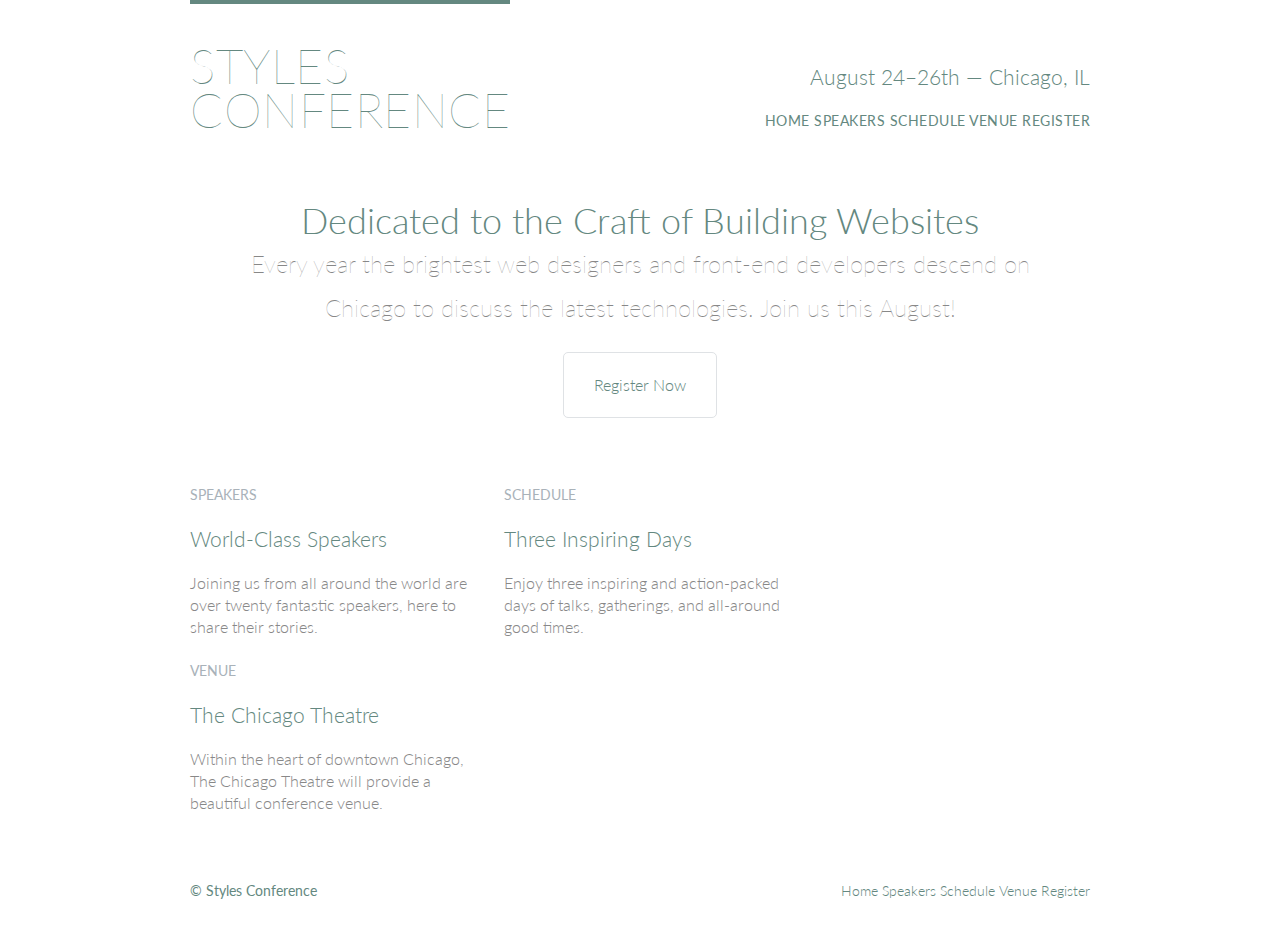
==== beginner/index.html @ 76c5404a "tutorial 1-6" ====
<!DOCTYPE html>
<html lang="en">
  <head>
    <meta charset="utf-8" />
    <title>Styles Conference</title>
    <link rel="stylesheet" href="assets/css/main.css" />
    <link
      rel="stylesheet"
      href="https://fonts.googleapis.com/css?family=Lato:100,300,400"
    />
  </head>
  <body>
    <header class="container group">
      <h1 class="logo">
        <a href="index.html"
          >Styles <br />
          Conference</a
        >
      </h1>
      <h3 class="tagline">August 24&ndash;26th &mdash; Chicago, IL</h3>
      <nav class="nav primary-nav">
        <a href="index.html">Home</a>
        <a href="speakers.html">Speakers</a>
        <a href="schedule.html">Schedule</a>
        <a href="venue.html">Venue</a>
        <a href="register.html">Register</a>
      </nav>
    </header>

    <section class="hero container">
      <h2>Dedicated to the Craft of Building Websites</h2>
      <p>
        Every year the brightest web designers and front-end developers descend
        on Chicago to discuss the latest technologies. Join us this August!
      </p>
      <a class="btn btn-alt" href="register.html">Register Now</a>
    </section>

    <section class="grid">
      <section class="teaser col-1-3">
        <a href="speakers.html">
          <h5>Speakers</h5>
          <h3>World-Class Speakers</h3>
        </a>
        <p>
          Joining us from all around the world are over twenty fantastic
          speakers, here to share their stories.
        </p>
      </section>
      <section class="teaser col-1-3">
        <a href="schedule.html">
          <h5>Schedule</h5>
          <h3>Three Inspiring Days</h3>
        </a>
        <p>
          Enjoy three inspiring and action-packed days of talks, gatherings, and
          all-around good times.
        </p>
      </section>
      <section class="teaser col-1-3">
        <a href="venue.html">
          <h5>Venue</h5>
          <h3>The Chicago Theatre</h3>
        </a>
        <p>
          Within the heart of downtown Chicago, The Chicago Theatre will provide
          a beautiful conference venue.
        </p>
      </section>
    </section>

    <footer class="primary-footer container group">
      <small>&copy; Styles Conference</small>
      <nav class="nav">
        <a href="index.html">Home</a>
        <a href="speakers.html">Speakers</a>
        <a href="schedule.html">Schedule</a>
        <a href="venue.html">Venue</a>
        <a href="register.html">Register</a>
      </nav>
    </footer>
  </body>
</html>
---- beginner/assets/css/main.css ----
/* http://meyerweb.com/eric/tools/css/reset/
   v2.0 | 20110126
   License: none (public domain)
*/

html,
body,
div,
span,
applet,
object,
iframe,
h1,
h2,
h3,
h4,
h5,
h6,
p,
blockquote,
pre,
a,
abbr,
acronym,
address,
big,
cite,
code,
del,
dfn,
em,
img,
ins,
kbd,
q,
s,
samp,
small,
strike,
strong,
sub,
sup,
tt,
var,
b,
u,
i,
center,
dl,
dt,
dd,
ol,
ul,
li,
fieldset,
form,
label,
legend,
table,
caption,
tbody,
tfoot,
thead,
tr,
th,
td,
article,
aside,
canvas,
details,
embed,
figure,
figcaption,
footer,
header,
hgroup,
menu,
nav,
output,
ruby,
section,
summary,
time,
mark,
audio,
video {
  margin: 0;
  padding: 0;
  border: 0;
  font-size: 100%;
  font: inherit;
  vertical-align: baseline;
}
/* HTML5 display-role reset for older browsers */
article,
aside,
details,
figcaption,
figure,
footer,
header,
hgroup,
menu,
nav,
section {
  display: block;
}
body {
  line-height: 1;
}
ol,
ul {
  list-style: none;
}
blockquote,
q {
  quotes: none;
}
blockquote:before,
blockquote:after,
q:before,
q:after {
  content: "";
  content: none;
}
table {
  border-collapse: collapse;
  border-spacing: 0;
}

/*
  ========================================
  Custom styles
  ========================================
*/

body {
  color: #888;
  font: 300 16px/22px "Lato", "Open Sans", "Helvetica Neue", Helvetica, Arial,
    sans-serif;
}

/*
  ========================================
  Grid
  ========================================
*/

*,
*:before,
*:after {
  box-sizing: border-box;
}
.container,
.grid {
  margin: 0 auto;
  width: 960px;
}
.container {
  padding-left: 30px;
  padding-right: 30px;
}
.grid,
.col-1-3,
.col-2-3 {
  padding-left: 15px;
  padding-right: 15px;
}
.col-1-3,
.col-2-3 {
  display: inline-block;
  vertical-align: top;
}
.col-1-3 {
  width: 33.33%;
}
.col-2-3 {
  width: 66.66%;
}

/*
  ========================================
  Clearfix
  ========================================
*/

.group:before,
.group:after {
  content: "";
  display: table;
}
.group:after {
  clear: both;
}
.group {
  clear: both;
  *zoom: 1;
}

/*
  ========================================
  Typography
  ========================================
*/

h1,
h2,
h3,
h4 {
  color: #648880;
}
h1,
h3,
h4,
h5,
p {
  margin-bottom: 22px;
}
h1 {
  font-size: 36px;
  line-height: 44px;
}
h2 {
  font-size: 24px;
  line-height: 44px;
}
h3 {
  font-size: 21px;
}
h4 {
  font-size: 18px;
}
h5 {
  color: #a9b2b9;
  font-size: 14px;
  font-weight: 400;
  text-transform: uppercase;
}
strong {
  font-weight: 400;
}
cite,
em {
  font-style: italic;
}

/*
  ========================================
  Links
  ========================================
*/

a {
  color: #648880;
  text-decoration: none;
}
a:hover {
  color: #a9b2b9;
}
p a {
  border-bottom: 1px solid #dfe2e5;
}

/*
  ========================================
  Buttons
  ========================================
*/

.btn {
  border-radius: 5px;
  display: inline-block;
  margin: 0;
}
.btn-alt {
  border: 1px solid #dfe2e5;
  padding: 10px 30px;
}

/*
  ========================================
  Primary header
  ========================================
*/

.logo {
  border-top: 4px solid #648880;
  float: left;
  font-size: 48px;
  font-weight: 100;
  letter-spacing: 0.5px;
  line-height: 44px;
  padding: 40px 0 22px 0;
  text-transform: uppercase;
}
.tagline {
  margin: 66px 0 22px 0;
  text-align: right;
}
.primary-nav {
  font-size: 14px;
  font-weight: 400;
  letter-spacing: 0.5px;
  text-transform: uppercase;
}

/*
  ========================================
  Primary footer
  ========================================
*/

.primary-footer {
  color: #648880;
  font-size: 14px;
  padding-bottom: 44px;
  padding-top: 44px;
}
.primary-footer small {
  float: left;
  font-weight: 400;
}

/*
  ========================================
  Navigation
  ========================================
*/

.nav {
  text-align: right;
}

/*
  ========================================
  Home
  ========================================
*/

.hero {
  line-height: 44px;
  padding: 22px 80px 66px 80px;
  text-align: center;
}
.hero h2 {
  font-size: 36px;
}
.hero p {
  font-size: 24px;
  font-weight: 100;
}
.teaser a:hover h3 {
  color: #a9b2b9;
}
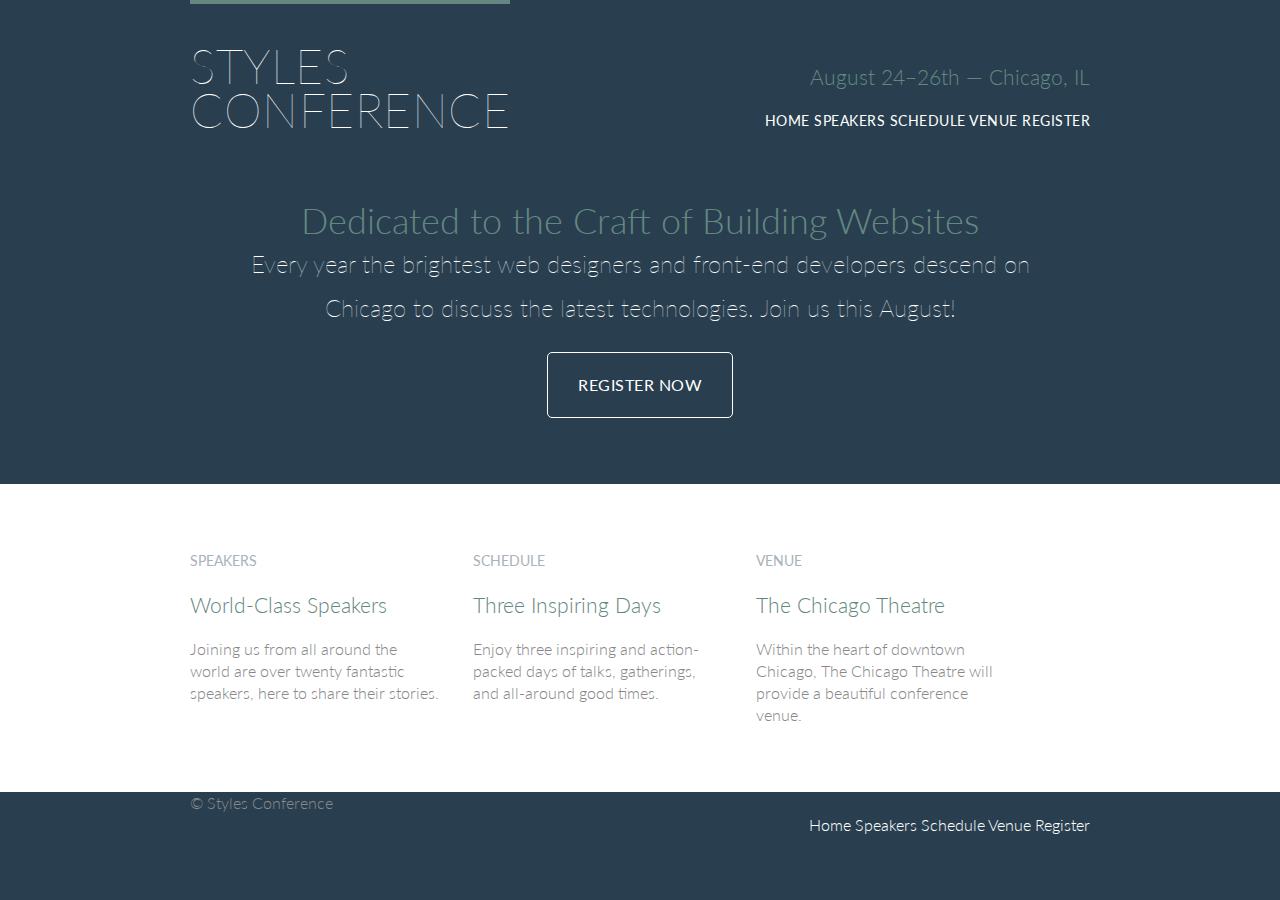
==== commit 192b8bce: "add background" ====
--- a/beginner/index.html
+++ b/beginner/index.html
@@ -10,7 +10,7 @@
     />
   </head>
   <body>
-    <header class="container group">
+    <header class="primary-header container group">
       <h1 class="logo">
         <a href="index.html"
           >Styles <br />
@@ -36,37 +36,39 @@
       <a class="btn btn-alt" href="register.html">Register Now</a>
     </section>
 
-    <section class="grid">
-      <section class="teaser col-1-3">
-        <a href="speakers.html">
-          <h5>Speakers</h5>
-          <h3>World-Class Speakers</h3>
-        </a>
-        <p>
-          Joining us from all around the world are over twenty fantastic
-          speakers, here to share their stories.
-        </p>
-      </section>
-      <section class="teaser col-1-3">
-        <a href="schedule.html">
-          <h5>Schedule</h5>
-          <h3>Three Inspiring Days</h3>
-        </a>
-        <p>
-          Enjoy three inspiring and action-packed days of talks, gatherings, and
-          all-around good times.
-        </p>
-      </section>
-      <section class="teaser col-1-3">
-        <a href="venue.html">
-          <h5>Venue</h5>
-          <h3>The Chicago Theatre</h3>
-        </a>
-        <p>
-          Within the heart of downtown Chicago, The Chicago Theatre will provide
-          a beautiful conference venue.
-        </p>
-      </section>
+    <section class="row">
+      <div class="grid">
+        <section class="teaser col-1-3">
+          <a href="speakers.html">
+            <h5>Speakers</h5>
+            <h3>World-Class Speakers</h3>
+          </a>
+          <p>
+            Joining us from all around the world are over twenty fantastic
+            speakers, here to share their stories.
+          </p>
+        </section>
+        <section class="teaser col-1-3">
+          <a href="schedule.html">
+            <h5>Schedule</h5>
+            <h3>Three Inspiring Days</h3>
+          </a>
+          <p>
+            Enjoy three inspiring and action-packed days of talks, gatherings,
+            and all-around good times.
+          </p>
+        </section>
+        <section class="teaser col-1-3">
+          <a href="venue.html">
+            <h5>Venue</h5>
+            <h3>The Chicago Theatre</h3>
+          </a>
+          <p>
+            Within the heart of downtown Chicago, The Chicago Theatre will
+            provide a beautiful conference venue.
+          </p>
+        </section>
+      </div>
     </section>
 
     <footer class="primary-footer container group">
--- a/beginner/assets/css/main.css
+++ b/beginner/assets/css/main.css
@@ -135,6 +135,7 @@
 */
 
 body {
+  background: #293f50;
   color: #888;
   font: 300 16px/22px "Lato", "Open Sans", "Helvetica Neue", Helvetica, Arial,
     sans-serif;
@@ -172,10 +173,10 @@
   vertical-align: top;
 }
 .col-1-3 {
-  width: 33.33%;
+  width: 30%;
 }
 .col-2-3 {
-  width: 66.66%;
+  width: 60%;
 }
 
 /*
@@ -195,6 +196,28 @@
 .group {
   clear: both;
   *zoom: 1;
+}
+
+/*
+  ========================================
+  Rows
+  ========================================
+*/
+
+.row,
+.row-alt {
+  min-width: 960px;
+}
+.row {
+  background: #fff;
+  padding: 66px 0 44px 0;
+}
+.row-alt {
+  background: #cbe2c1;
+  background: -webkit-linear-gradient(to right, #a1d3b0, #f6f1d3);
+  background: -moz-linear-gradient(to right, #a1d3b0, #f6f1d3);
+  background: linear-gradient(to right, #a1d3b0, #f6f1d3);
+  padding: 44px 0 22px 0;
 }
 
 /*
@@ -246,6 +269,20 @@
 
 /*
   ========================================
+  Leads
+  ========================================
+*/
+
+.lead {
+  text-align: center;
+}
+.lead p {
+  font-size: 21px;
+  line-height: 33px;
+}
+
+/*
+  ========================================
   Links
   ========================================
 */
@@ -269,12 +306,21 @@
 
 .btn {
   border-radius: 5px;
+  color: #fff;
+  cursor: pointer;
   display: inline-block;
+  font-weight: 400;
+  letter-spacing: 0.5px;
   margin: 0;
+  text-transform: uppercase;
 }
 .btn-alt {
-  border: 1px solid #dfe2e5;
+  border: 1px solid #fff;
   padding: 10px 30px;
+}
+.btn-alt:hover {
+  background: #fff;
+  color: #648880;
 }
 
 /*
@@ -309,16 +355,13 @@
   Primary footer
   ========================================
 */
-
-.primary-footer {
+.primary-header a,
+.primary-footer a {
+  color: #fff;
+}
+.primary-header a:hover,
+.primary-footer a:hover {
   color: #648880;
-  font-size: 14px;
-  padding-bottom: 44px;
-  padding-top: 44px;
-}
-.primary-footer small {
-  float: left;
-  font-weight: 400;
 }
 
 /*
@@ -338,6 +381,7 @@
 */
 
 .hero {
+  color: #fff;
   line-height: 44px;
   padding: 22px 80px 66px 80px;
   text-align: center;
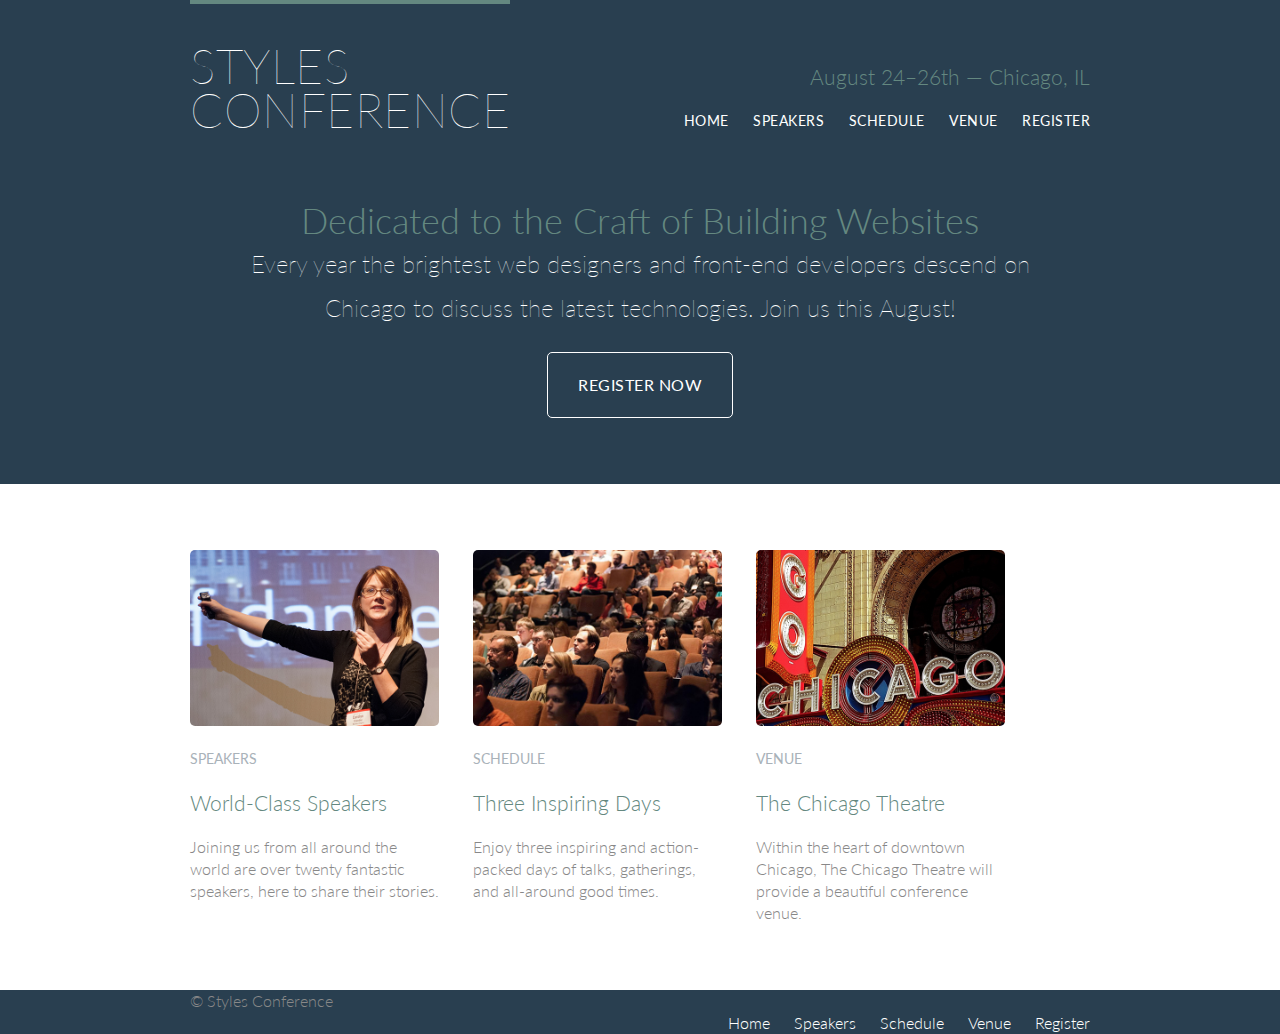
==== commit 39d8306e: "add media" ====
--- a/beginner/index.html
+++ b/beginner/index.html
@@ -19,11 +19,13 @@
       </h1>
       <h3 class="tagline">August 24&ndash;26th &mdash; Chicago, IL</h3>
       <nav class="nav primary-nav">
-        <a href="index.html">Home</a>
-        <a href="speakers.html">Speakers</a>
-        <a href="schedule.html">Schedule</a>
-        <a href="venue.html">Venue</a>
-        <a href="register.html">Register</a>
+        <ul>
+          <li><a href="index.html">Home</a></li>
+          <li><a href="speakers.html">Speakers</a></li>
+          <li><a href="schedule.html">Schedule</a></li>
+          <li><a href="venue.html">Venue</a></li>
+          <li><a href="register.html">Register</a></li>
+        </ul>
       </nav>
     </header>
 
@@ -40,6 +42,7 @@
       <div class="grid">
         <section class="teaser col-1-3">
           <a href="speakers.html">
+            <img src="assets/images/home/speakers.jpg" alt="Professional Speaker">
             <h5>Speakers</h5>
             <h3>World-Class Speakers</h3>
           </a>
@@ -50,6 +53,7 @@
         </section>
         <section class="teaser col-1-3">
           <a href="schedule.html">
+            <img src="assets/images/home/schedule.jpg" alt="Conference Attendees">
             <h5>Schedule</h5>
             <h3>Three Inspiring Days</h3>
           </a>
@@ -60,6 +64,7 @@
         </section>
         <section class="teaser col-1-3">
           <a href="venue.html">
+            <img src="assets/images/home/venue.jpg" alt="The Chicago Theatre">
             <h5>Venue</h5>
             <h3>The Chicago Theatre</h3>
           </a>
@@ -74,11 +79,13 @@
     <footer class="primary-footer container group">
       <small>&copy; Styles Conference</small>
       <nav class="nav">
-        <a href="index.html">Home</a>
-        <a href="speakers.html">Speakers</a>
-        <a href="schedule.html">Schedule</a>
-        <a href="venue.html">Venue</a>
-        <a href="register.html">Register</a>
+        <ul>
+          <li><a href="index.html">Home</a></li>
+          <li><a href="speakers.html">Speakers</a></li>
+          <li><a href="schedule.html">Schedule</a></li>
+          <li><a href="venue.html">Venue</a></li>
+          <li><a href="register.html">Register</a></li>
+        </ul>
       </nav>
     </footer>
   </body>
--- a/beginner/assets/css/main.css
+++ b/beginner/assets/css/main.css
@@ -373,6 +373,14 @@
 .nav {
   text-align: right;
 }
+.nav li {
+  display: inline-block;
+  margin: 0 10px;
+  vertical-align: top;
+}
+.nav li:last-child {
+  margin-right: 0;
+}
 
 /*
   ========================================
@@ -396,3 +404,48 @@
 .teaser a:hover h3 {
   color: #a9b2b9;
 }
+.teaser img {
+  border-radius: 5px;
+  display: block;
+  margin-bottom: 22px;
+  max-width: 100%;
+}
+
+/*
+  ========================================
+  Speakers
+  ========================================
+*/
+
+.speaker-info {
+  border: 1px solid #dfe2e5;
+  border-radius: 5px;
+  margin-top: 88px;
+  padding-bottom: 22px;
+  text-align: center;
+}
+.speaker-info img {
+  border-radius: 50%;
+  height: 130px;
+  margin: -66px 0 22px 0;
+  vertical-align: top;
+}
+.speaker {
+  margin-bottom: 44px;
+}
+
+/*
+  ========================================
+  Venue
+  ========================================
+*/
+
+.venue-theatre {
+  margin-bottom: 66px;
+}
+.venue-hotel {
+  margin-bottom: 22px;
+}
+.venue-map {
+  height: 264px;
+}
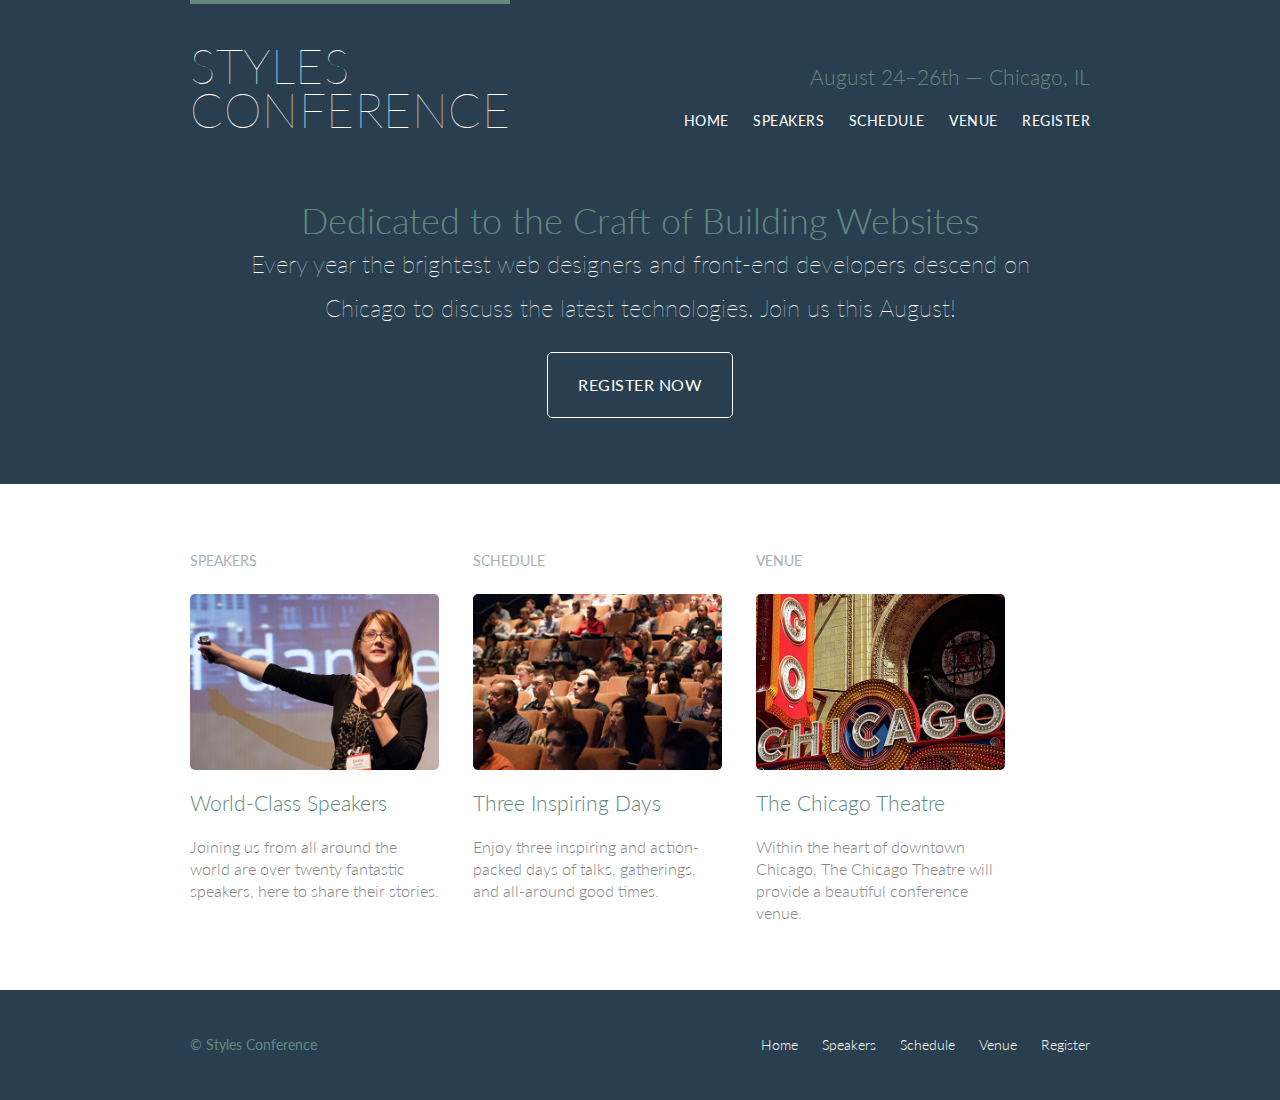
==== commit 6fc0da8f: "replace source code" ====
--- a/beginner/index.html
+++ b/beginner/index.html
@@ -6,10 +6,13 @@
     <link rel="stylesheet" href="assets/css/main.css" />
     <link
       rel="stylesheet"
-      href="https://fonts.googleapis.com/css?family=Lato:100,300,400"
+      href="http://fonts.googleapis.com/css?family=Lato:100,300,400"
     />
   </head>
+
   <body>
+    <!-- Header -->
+
     <header class="primary-header container group">
       <h1 class="logo">
         <a href="index.html"
@@ -17,7 +20,9 @@
           Conference</a
         >
       </h1>
+
       <h3 class="tagline">August 24&ndash;26th &mdash; Chicago, IL</h3>
+
       <nav class="nav primary-nav">
         <ul>
           <li><a href="index.html">Home</a></li>
@@ -29,21 +34,32 @@
       </nav>
     </header>
 
+    <!-- Hero -->
+
     <section class="hero container">
       <h2>Dedicated to the Craft of Building Websites</h2>
+
       <p>
         Every year the brightest web designers and front-end developers descend
         on Chicago to discuss the latest technologies. Join us this August!
       </p>
+
       <a class="btn btn-alt" href="register.html">Register Now</a>
     </section>
 
+    <!-- Teasers -->
+
     <section class="row">
       <div class="grid">
+        <!-- Speakers -->
+
         <section class="teaser col-1-3">
+          <h5>Speakers</h5>
           <a href="speakers.html">
-            <img src="assets/images/home/speakers.jpg" alt="Professional Speaker">
-            <h5>Speakers</h5>
+            <img
+              src="assets/images/home/speakers.jpg"
+              alt="Professional Speaker"
+            />
             <h3>World-Class Speakers</h3>
           </a>
           <p>
@@ -51,10 +67,18 @@
             speakers, here to share their stories.
           </p>
         </section>
+        <!--
+
+        Schedule
+
+        -->
         <section class="teaser col-1-3">
+          <h5>Schedule</h5>
           <a href="schedule.html">
-            <img src="assets/images/home/schedule.jpg" alt="Conference Attendees">
-            <h5>Schedule</h5>
+            <img
+              src="assets/images/home/schedule.jpg"
+              alt="Conference Attendees"
+            />
             <h3>Three Inspiring Days</h3>
           </a>
           <p>
@@ -62,10 +86,15 @@
             and all-around good times.
           </p>
         </section>
+        <!--
+
+        Venue
+
+        -->
         <section class="teaser col-1-3">
+          <h5>Venue</h5>
           <a href="venue.html">
-            <img src="assets/images/home/venue.jpg" alt="The Chicago Theatre">
-            <h5>Venue</h5>
+            <img src="assets/images/home/venue.jpg" alt="The Chicago Theatre" />
             <h3>The Chicago Theatre</h3>
           </a>
           <p>
@@ -76,8 +105,11 @@
       </div>
     </section>
 
+    <!-- Footer -->
+
     <footer class="primary-footer container group">
       <small>&copy; Styles Conference</small>
+
       <nav class="nav">
         <ul>
           <li><a href="index.html">Home</a></li>
--- a/beginner/assets/css/main.css
+++ b/beginner/assets/css/main.css
@@ -150,6 +150,8 @@
 *,
 *:before,
 *:after {
+  -webkit-box-sizing: border-box;
+  -moz-box-sizing: border-box;
   box-sizing: border-box;
 }
 .container,
@@ -297,6 +299,14 @@
 p a {
   border-bottom: 1px solid #dfe2e5;
 }
+.primary-header a,
+.primary-footer a {
+  color: #fff;
+}
+.primary-header a:hover,
+.primary-footer a:hover {
+  color: #648880;
+}
 
 /*
   ========================================
@@ -313,6 +323,15 @@
   letter-spacing: 0.5px;
   margin: 0;
   text-transform: uppercase;
+}
+.btn-default {
+  border: 0;
+  background: #648880;
+  padding: 11px 30px;
+  font-size: 14px;
+}
+.btn-default:hover {
+  background: #77a198;
 }
 .btn-alt {
   border: 1px solid #fff;
@@ -355,13 +374,16 @@
   Primary footer
   ========================================
 */
-.primary-header a,
-.primary-footer a {
-  color: #fff;
-}
-.primary-header a:hover,
-.primary-footer a:hover {
-  color: #648880;
+
+.primary-footer {
+  color: #648880;
+  font-size: 14px;
+  padding-bottom: 44px;
+  padding-top: 44px;
+}
+.primary-footer small {
+  float: left;
+  font-weight: 400;
 }
 
 /*
@@ -417,6 +439,9 @@
   ========================================
 */
 
+.speaker {
+  margin-bottom: 44px;
+}
 .speaker-info {
   border: 1px solid #dfe2e5;
   border-radius: 5px;
@@ -430,8 +455,69 @@
   margin: -66px 0 22px 0;
   vertical-align: top;
 }
-.speaker {
+
+/*
+  ========================================
+  Schedule
+  ========================================
+*/
+
+table {
   margin-bottom: 44px;
+  width: 100%;
+}
+table:last-child {
+  margin-bottom: 0;
+}
+th,
+td {
+  padding-bottom: 22px;
+  vertical-align: top;
+}
+th {
+  padding-right: 45px;
+  text-align: right;
+  width: 20%;
+}
+td {
+  width: 40%;
+}
+thead {
+  line-height: 44px;
+}
+thead th {
+  color: #648880;
+  font-size: 24px;
+}
+tbody th {
+  color: #a9b2b9;
+  font-size: 14px;
+  font-weight: 400;
+  padding-top: 22px;
+  text-transform: uppercase;
+}
+tbody td {
+  border-top: 1px solid #dfe2e5;
+  padding-top: 21px;
+}
+tbody td:first-of-type {
+  padding-right: 15px;
+}
+tbody td:last-of-type {
+  padding-left: 15px;
+}
+tbody td:only-of-type {
+  padding-left: 0;
+  padding-right: 0;
+}
+table a {
+  color: #888;
+}
+table h4 {
+  margin-bottom: 0;
+}
+.schedule-offset {
+  color: #a9b2b9;
 }
 
 /*
@@ -449,3 +535,49 @@
 .venue-map {
   height: 264px;
 }
+
+/*
+  ========================================
+  Register
+  ========================================
+*/
+
+.why-attend {
+  list-style: square;
+  margin: 0 0 22px 30px;
+}
+form {
+  margin-bottom: 22px;
+}
+input,
+select,
+textarea {
+  font: 300 16px/22px "Lato", "Open Sans", "Helvetica Neue", Helvetica, Arial,
+    sans-serif;
+}
+.register-group label {
+  color: #648880;
+  cursor: pointer;
+  font-weight: 400;
+}
+.register-group input,
+.register-group select,
+.register-group textarea {
+  border: 1px solid #c6c9cc;
+  border-radius: 5px;
+  color: #888;
+  display: block;
+  margin: 5px 0 27px 0;
+  padding: 5px 8px;
+}
+.register-group input,
+.register-group textarea {
+  width: 100%;
+}
+.register-group select {
+  height: 34px;
+  width: 60px;
+}
+.register-group textarea {
+  height: 78px;
+}
